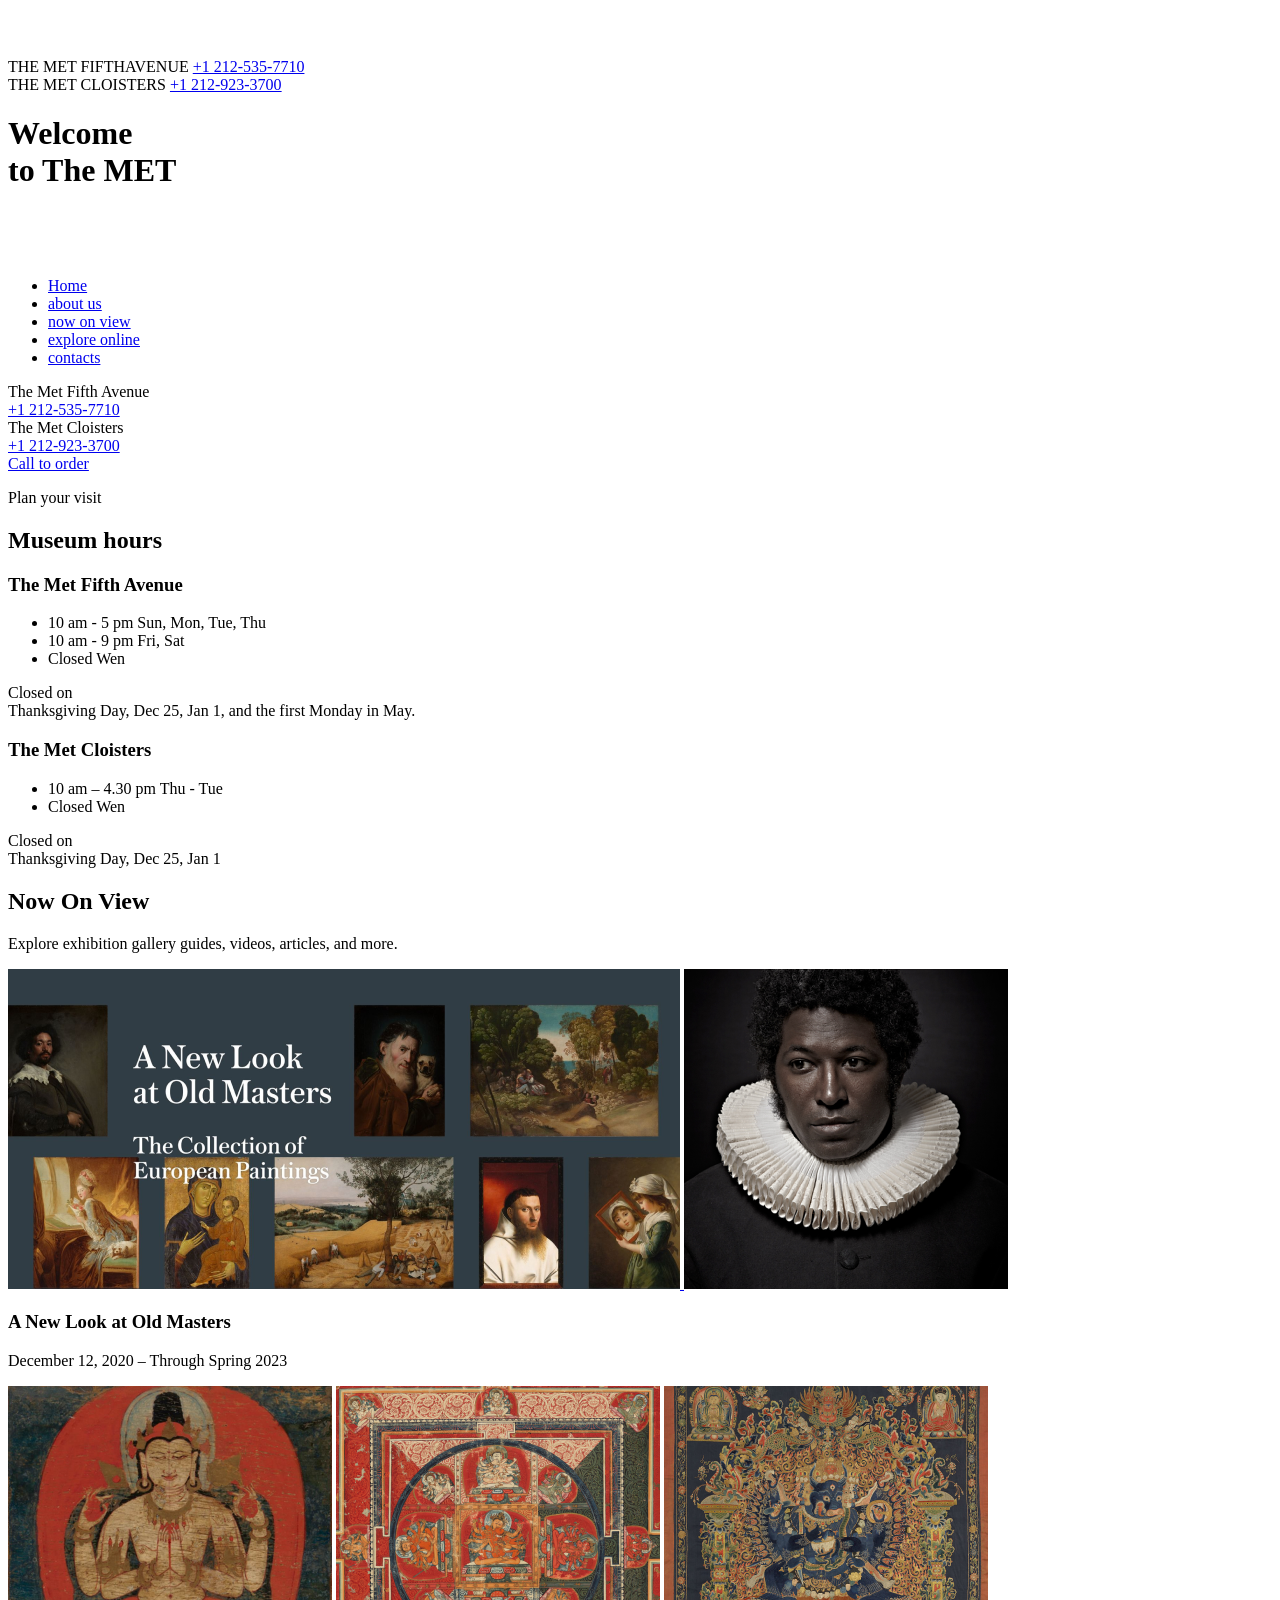
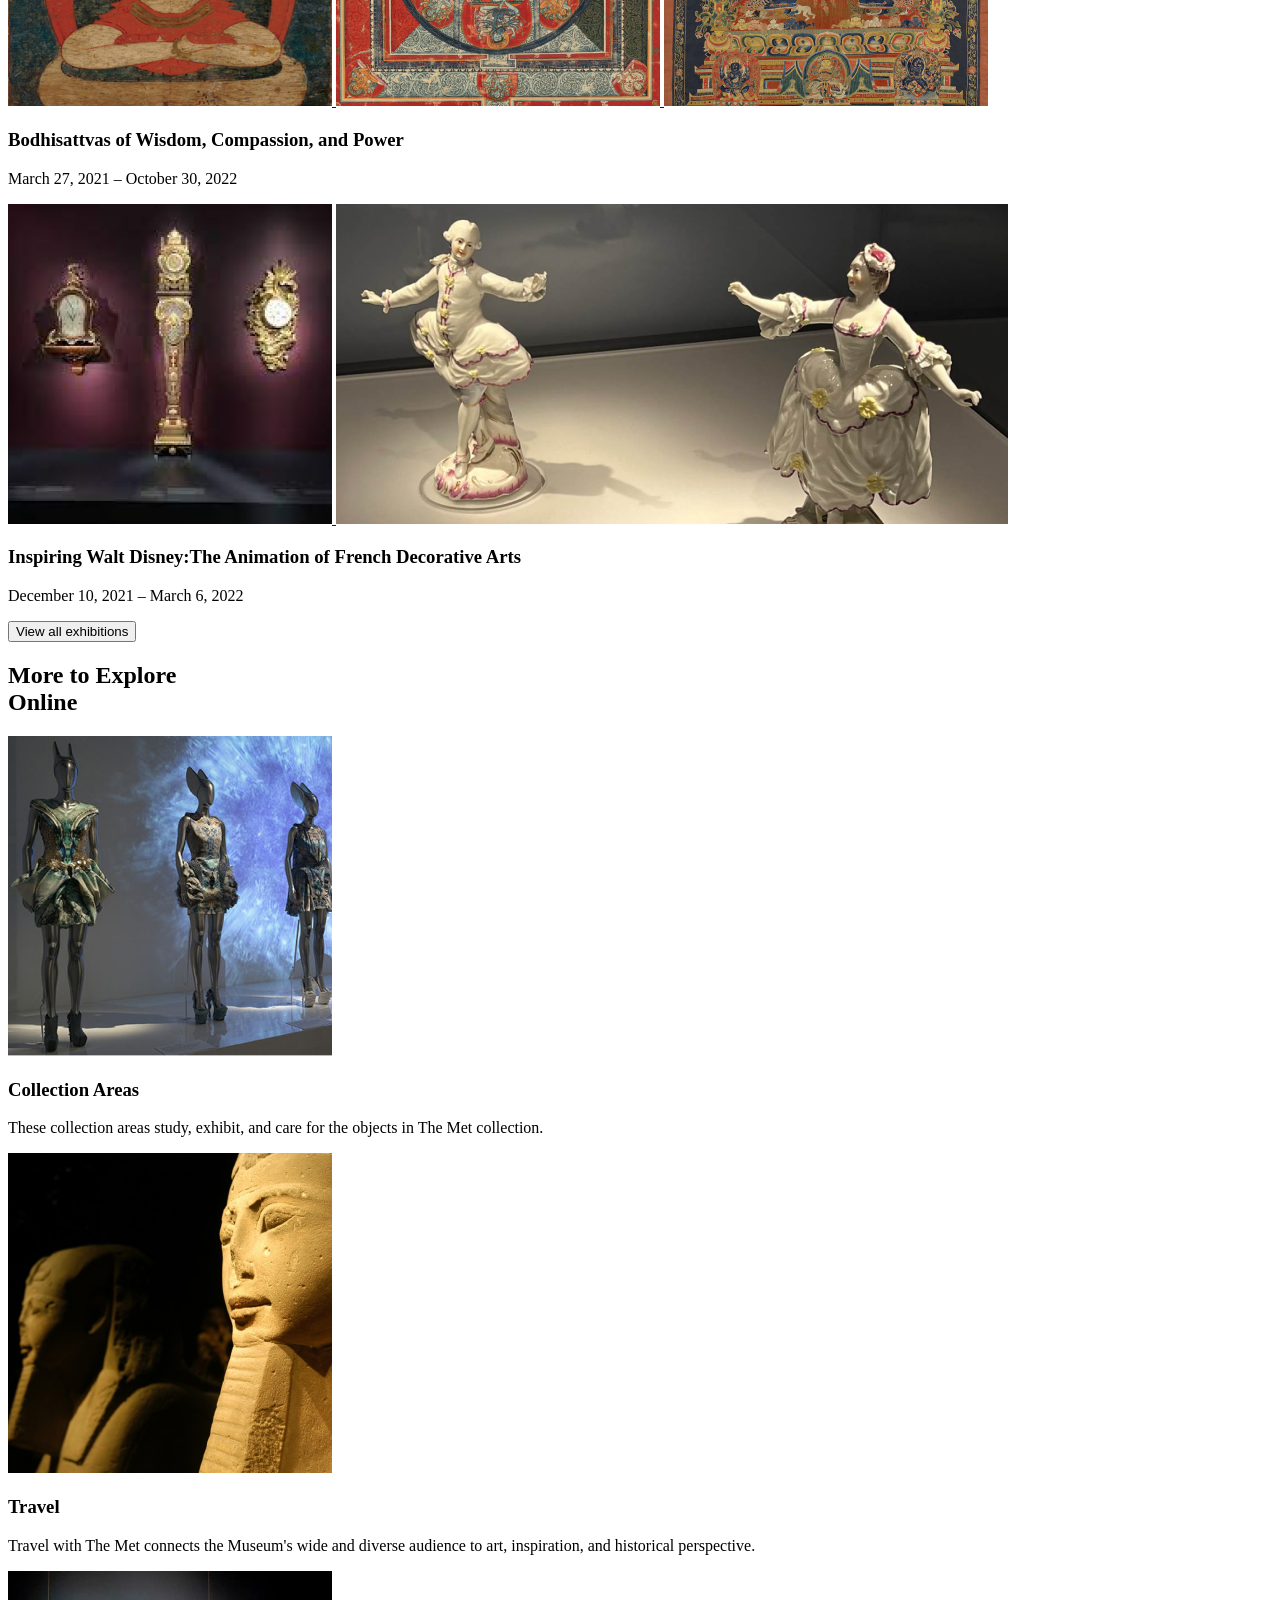
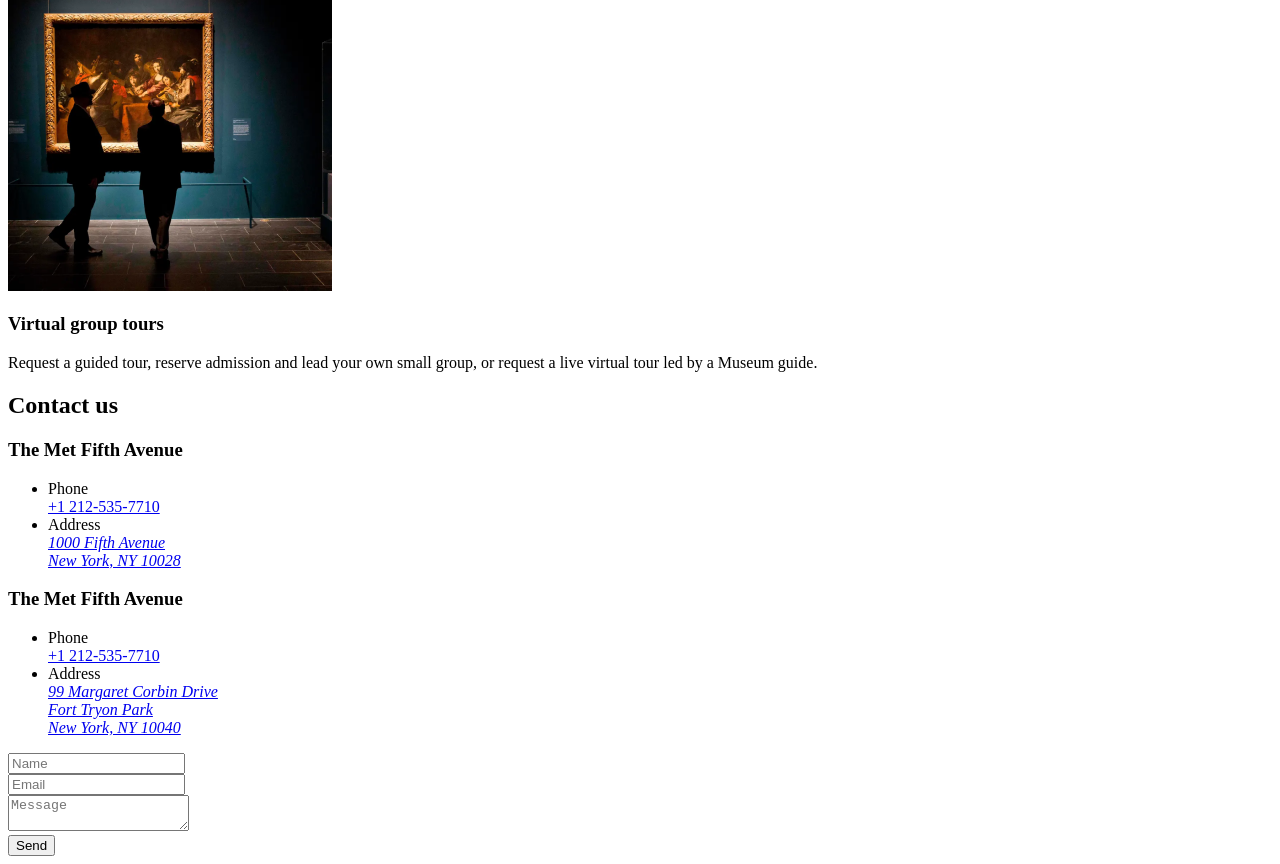
==== src/index.html @ bf950e7c "Landing Page solution" ====
<!-- #region Html-->
<!doctype html>
<html
  lang="en"
  class="page"
>
  <head>
    <meta charset="UTF-8" />
    <meta
      name="viewport"
      content="width=device-width, initial-scale=1.0"
    />
    <title>THE MET</title>
    <link
      rel="icon"
      href="./images/THE MET.svg"
    />
    <link
      rel="stylesheet"
      href="./styles/style.scss"
    />
    <script
      src="scripts/main.js"
      defer
    ></script>
  </head>

  <!-- #endregion -->

  <body class="page__body">
    <!-- #region header + menu -->
    <header class="header">
      <div class="container">
        <div class="header__content">
          <div class="top-bar">
            <a
              href="#"
              class="top-bar__logo-link"
            >
              <img
                class="header__logo"
                src="/src/images/THE MET.svg"
                alt="The Met"
              />
            </a>
            <div class="top-bar__icons">
              <div class="phone">
                <a
                  href="#"
                  class="icon icon--phone"
                ></a>
                <div class="phone__popup">
                  <div class="phone__item">
                    <span class="phone__place">THE MET FIFTHAVENUE</span>
                    <a
                      href="tel:+12125357710"
                      class="phone__number"
                    >
                      +1 212-535-7710
                    </a>
                  </div>
                  <div class="phone__item">
                    <span class="phone__place">THE MET CLOISTERS</span>
                    <a
                      href="tel:+12129233700"
                      class="phone__number"
                    >
                      +1 212-923-3700
                    </a>
                  </div>
                </div>
              </div>

              <a
                href="#menu"
                class="icon icon--menu"
              ></a>
            </div>
          </div>
          <div class="header__mid">
            <h1 class="header__title">
              Welcome
              <br />
              to The MET
            </h1>
          </div>
        </div>
      </div>
    </header>

    <aside
      class="page__menu menu"
      id="menu"
    >
      <div class="container">
        <div class="top-bar menu__top">
          <a
            href="#"
            class="top-bar__logo-link"
          >
            <img
              class="header__logo"
              src="/src/images/THE MET.svg"
              alt="The Met"
            />
          </a>
          <a
            href="#"
            class="icon icon--close"
          ></a>
        </div>
        <div class="menu__bottom">
          <nav class="nav menu__nav">
            <ul class="nav__list">
              <li class="nav__item">
                <a
                  class="nav__link"
                  href="#"
                >
                  Home
                </a>
              </li>
              <li class="nav__item">
                <a
                  class="nav__link"
                  href="#about-us"
                >
                  about us
                </a>
              </li>
              <li class="nav__item">
                <a
                  class="nav__link"
                  href="#now-on-view"
                >
                  now on view
                </a>
              </li>
              <li class="nav__item">
                <a
                  class="nav__link"
                  href="#explore"
                >
                  explore online
                </a>
              </li>
              <li class="nav__item">
                <a
                  class="nav__link"
                  href="#contacts"
                >
                  contacts
                </a>
              </li>
            </ul>
          </nav>
          <div class="menu__contacts">
            <div class="menu__contact">
              <div class="menu__contact-title">The Met Fifth Avenue</div>
              <a
                href="tel:+1 212-535-7710"
                class="menu__contact-number"
              >
                +1 212-535-7710
              </a>
            </div>
            <div class="menu__contact">
              <div class="menu__contact-title">The Met Cloisters</div>
              <a
                href="tel:+1 212-923-3700"
                class="menu__contact-number"
              >
                +1 212-923-3700
              </a>
            </div>
          </div>
          <a
            href="tel:+1 212-923-3700"
            class="menu__call-to-order"
          >
            Call to order
          </a>
        </div>
      </div>
    </aside>

    <!-- #endregion header + menu -->

    <main class="main">
      <div class="container">
        <div class="main__content">
          <section
            class="working-hours"
            id="about-us"
          >
            <div class="working-hours__header">
              <p class="working-hours__overline">Plan your visit</p>
              <h2 class="section-title section-title--align--left">
                Museum hours
              </h2>
            </div>

            <div class="working-hours__list">
              <article class="location">
                <h3 class="location__title">The Met Fifth Avenue</h3>
                <ul class="location__schedule">
                  <li class="location__row">
                    <span class="location__time">10 am - 5 pm</span>
                    <span class="location__days">Sun, Mon, Tue, Thu</span>
                  </li>

                  <li class="location__row">
                    <span class="location__time">10 am - 9 pm</span>
                    <span class="location__days">Fri, Sat</span>
                  </li>

                  <li class="location__row">
                    <span class="location__time">Closed</span>
                    <span class="location__days">Wen</span>
                  </li>
                </ul>
                <div class="location__schedule location__schedule--vertical">
                  <div class="location__time">Closed on</div>
                  <div class="location__days">
                    Thanksgiving Day, Dec 25, Jan 1, and the first Monday in
                    May.
                  </div>
                </div>
              </article>

              <article class="location">
                <h3 class="location__title">The Met Cloisters</h3>
                <ul class="location__schedule">
                  <li class="location__row">
                    <span class="location__time">10 am – 4.30 pm</span>
                    <span class="location__days">Thu - Tue</span>
                  </li>
                  <li class="location__row">
                    <span class="location__time">Closed</span>
                    <span class="location__days">Wen</span>
                  </li>
                </ul>
                <div class="location__schedule location__schedule--vertical">
                  <div class="location__time">Closed on</div>
                  <div class="location__days">
                    Thanksgiving Day, Dec 25, Jan 1
                  </div>
                </div>
              </article>
            </div>
          </section>

          <section
            class="now-on-view"
            id="now-on-view"
          >
            <div class="now-on-view__list">
              <div class="now-on-view__titles">
                <h2 class="now-on-view__title">Now On View</h2>
                <p class="now-on-view__subtitle">
                  Explore exhibition gallery guides, videos, articles, and more.
                </p>
              </div>
              <article class="on-view__item">
                <div class="on-view__photos">
                  <a
                    href="#"
                    class="on-view__link on-view__link--wide"
                  >
                    <img
                      src="./images/on-view/on-view-section11.png"
                      alt="on-view-photo1"
                      class="on-view__photo"
                    />
                  </a>
                  <a
                    href="#"
                    class="on-view__link on-view__link--square"
                  >
                    <img
                      src="./images/on-view/on-view-section12.png"
                      alt="on-view-photo2"
                      class="on-view__photo"
                    />
                  </a>
                </div>

                <div class="on-view__content">
                  <h3 class="on-view__title">A New Look at Old Masters</h3>
                  <p class="on-view__description">
                    December 12, 2020 – Through Spring 2023
                  </p>
                </div>
              </article>

              <article class="on-view__item">
                <div class="on-view__photos">
                  <a
                    href="#"
                    class="on-view__link on-view__link--square on-view__link--square--two"
                  >
                    <img
                      src="./images/on-view/on-view-section21.png"
                      alt="on-view-photo1"
                      class="on-view__photo"
                    />
                  </a>
                  <a
                    href="#"
                    class="on-view__link on-view__link--square on-view__link--square--two"
                  >
                    <img
                      src="./images/on-view/on-view-section22.png"
                      alt="on-view-photo2"
                      class="on-view__photo"
                    />
                  </a>
                  <a
                    href="#"
                    class="on-view__link on-view__link--square on-view__link--square--hidden"
                  >
                    <img
                      src="./images/on-view/on-view-section23.png"
                      alt="on-view-photo2"
                      class="on-view__photo"
                    />
                  </a>
                </div>

                <div class="on-view__content">
                  <h3 class="on-view__title">
                    Bodhisattvas of Wisdom, Compassion, and Power
                  </h3>
                  <p class="on-view__description">
                    March 27, 2021 – October 30, 2022
                  </p>
                </div>
              </article>

              <article class="on-view__item">
                <div class="on-view__photos">
                  <a
                    href="#"
                    class="on-view__link on-view__link--square"
                  >
                    <img
                      src="./images/on-view/on-view-section31.png"
                      alt="on-view-photo1"
                      class="on-view__photo"
                    />
                  </a>
                  <a
                    href="#"
                    class="on-view__link on-view__link--wide"
                  >
                    <img
                      src="./images/on-view/on-view-section32.png"
                      alt="on-view-photo2"
                      class="on-view__photo"
                    />
                  </a>
                </div>

                <div class="on-view__content">
                  <h3 class="on-view__title">
                    Inspiring Walt Disney:The Animation of French Decorative
                    Arts
                  </h3>
                  <p class="on-view__description">
                    December 10, 2021 – March 6, 2022
                  </p>
                </div>
              </article>
            </div>

            <div class="now-on-view__actions">
              <button
                class="button button--primary"
                type="button"
              >
                View all exhibitions
              </button>
            </div>
          </section>

          <section
            class="explore"
            id="explore"
          >
            <h2 class="section-title">
              More to Explore
              <br />
              Online
            </h2>
            <div class="explore__list">
              <article class="item explore__card">
                <img
                  src="./images/explore/explore-1.png"
                  alt="explore-1"
                  class="item__photo"
                />
                <h3 class="item__title">Collection Areas</h3>
                <p class="item__description">
                  These collection areas study, exhibit, and care for the
                  objects in The Met collection.
                </p>
              </article>

              <article class="item explore__card">
                <img
                  src="./images/explore/explore-2.png"
                  alt="explore-2"
                  class="item__photo"
                />
                <h3 class="item__title">Travel</h3>
                <p class="item__description">
                  Travel with The Met connects the Museum's wide and diverse
                  audience to art, inspiration, and historical perspective.
                </p>
              </article>

              <article class="item explore__card">
                <img
                  src="./images/explore/explore-3.png"
                  alt="explore-3"
                  class="item__photo"
                />
                <h3 class="item__title">Virtual group tours</h3>
                <p class="item__description">
                  Request a guided tour, reserve admission and lead your own
                  small group, or request a live virtual tour led by a Museum
                  guide.
                </p>
              </article>
            </div>
          </section>

          <section
            class="contacts"
            id="contacts"
          >
            <h2
              class="contacts__title section-title section-title--diff--margin"
            >
              Contact us
            </h2>

            <div class="contacts__list">
              <div class="contacts__group">
                <article class="location-contact">
                  <h3 class="location-contact__title">The Met Fifth Avenue</h3>
                  <ul class="location-contact__info">
                    <li class="location-contact__phone-number">
                      <div class="location-contact__label">Phone</div>
                      <a
                        href="tel:+1 212-535-7710"
                        class="location-contact__number"
                      >
                        +1 212-535-7710
                      </a>
                    </li>
                    <li class="location-contact__adress">
                      <div class="location-contact__label">Address</div>
                      <address class="location-contact__description">
                        <a
                          href="https://www.google.com/maps/place/40%C2%B046'44.6%22N+73%C2%B057'45.4%22W"
                          class="location-contact__link"
                          target="_blank"
                        >
                          1000 Fifth Avenue
                          <br />
                          New York, NY 10028
                        </a>
                      </address>
                    </li>
                  </ul>
                </article>
                <article class="location-contact">
                  <h3 class="location-contact__title">The Met Fifth Avenue</h3>
                  <ul class="location-contact__info">
                    <li class="location-contact__phone-number">
                      <div class="location-contact__label">Phone</div>
                      <a
                        href="tel:+1 212-535-7710"
                        class="location-contact__number"
                      >
                        +1 212-535-7710
                      </a>
                    </li>
                    <li class="location-contact__adress">
                      <div class="location-contact__label">Address</div>
                      <address class="location-contact__description">
                        <a
                          href="https://www.google.com/maps/place/40%C2%B051'53.2%22N+73%C2%B055'53.7%22W"
                          class="location-contact__link"
                          target="_blank"
                        >
                          99 Margaret Corbin Drive
                          <br />
                          Fort Tryon Park
                          <br />
                          New York, NY 10040
                        </a>
                      </address>
                    </li>
                  </ul>
                </article>
              </div>

              <form
                class="contacts__form"
                method="post"
                action="#"
                onsubmit="this.reset(); return false;"
              >
                <div class="contacts__field">
                  <label
                    for="name"
                    class="contacts__label"
                  ></label>
                  <input
                    id="name"
                    type="text"
                    name="name"
                    placeholder="Name"
                    pattern="\w+"
                    class="contacts__input"
                    required
                  />
                </div>
                <div class="contacts__field">
                  <label
                    for="email"
                    class="contacts__label"
                  ></label>
                  <input
                    id="email"
                    type="email"
                    name="email"
                    placeholder="Email"
                    class="contacts__input"
                    required
                  />
                </div>
                <div class="contacts__field contacts__field--message">
                  <label
                    for="message"
                    class="contacts__label"
                  ></label>
                  <textarea
                    id="message"
                    name="message"
                    placeholder="Message"
                    class="contacts__textarea"
                  ></textarea>
                </div>
                <button
                  class="button"
                  type="submit"
                >
                  Send
                </button>
              </form>
            </div>
          </section>
        </div>
      </div>
    </main>

    <footer class="footer"></footer>
  </body>
</html>
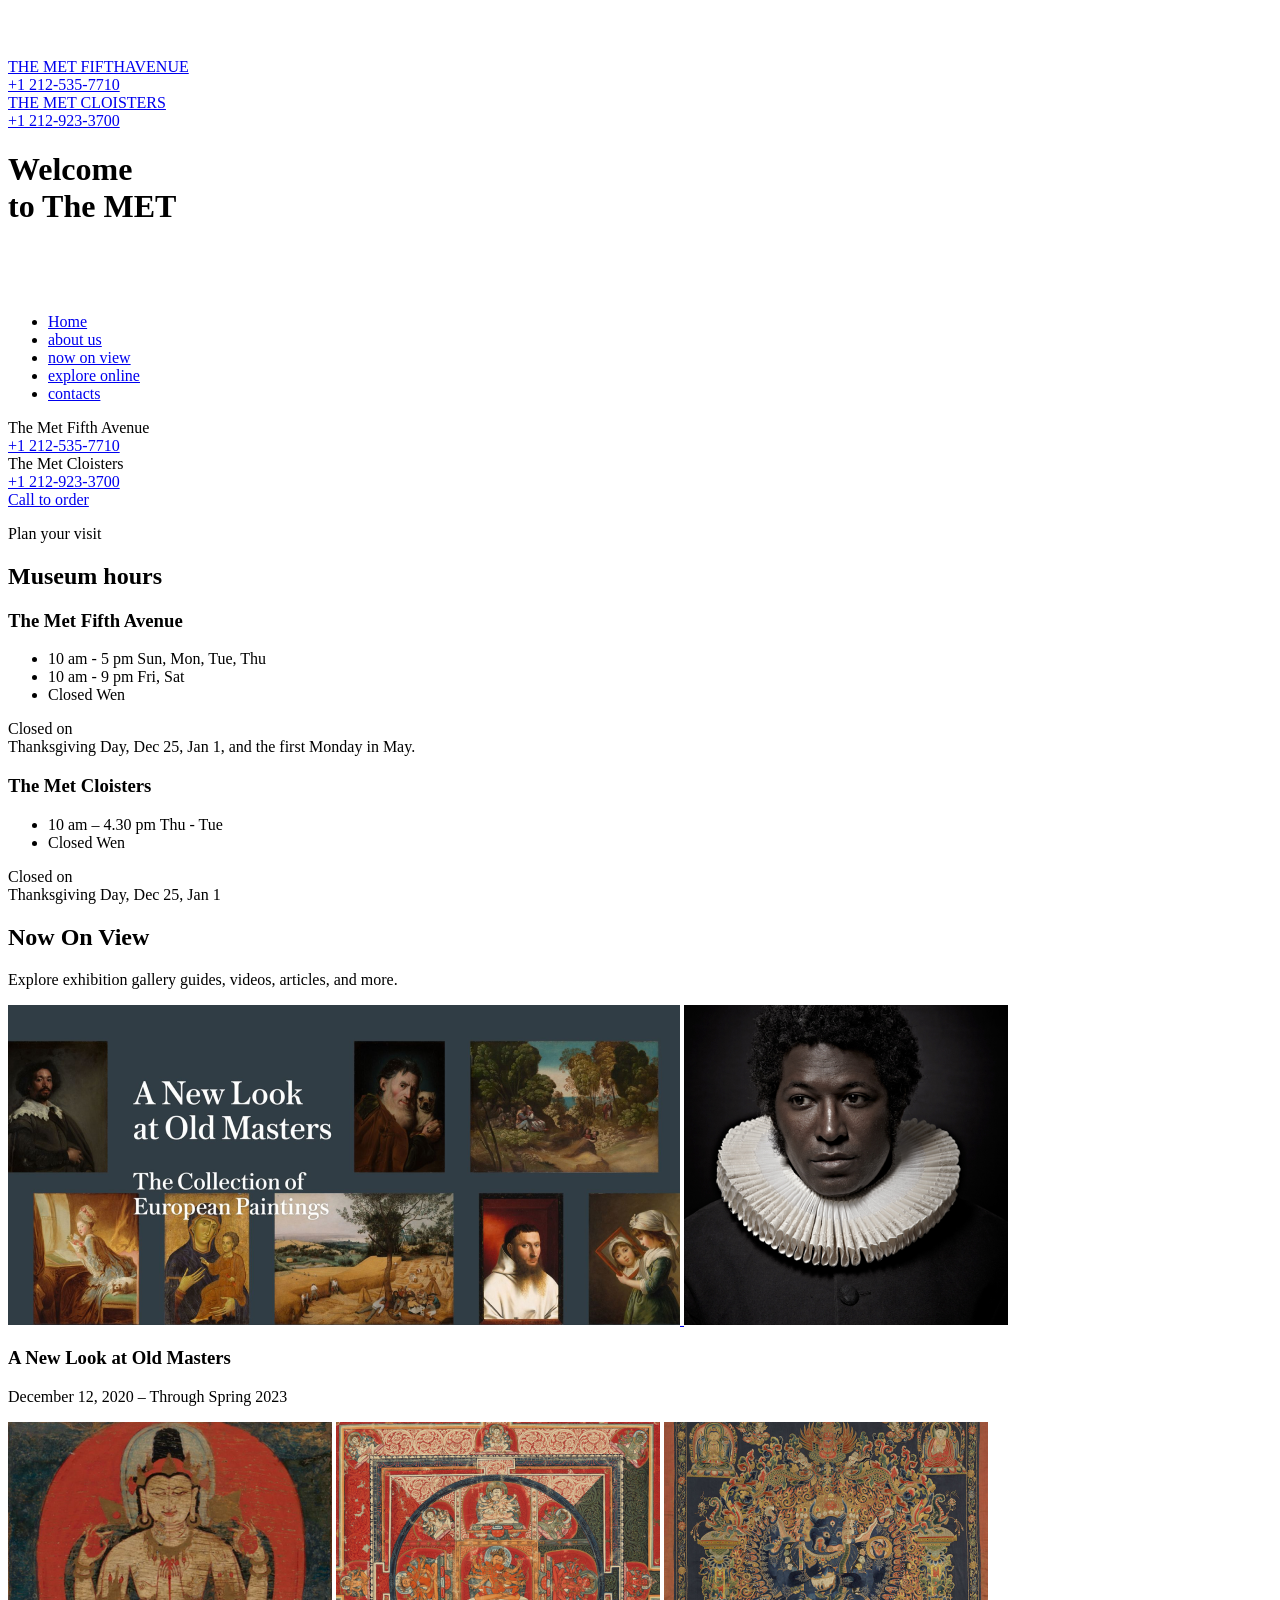
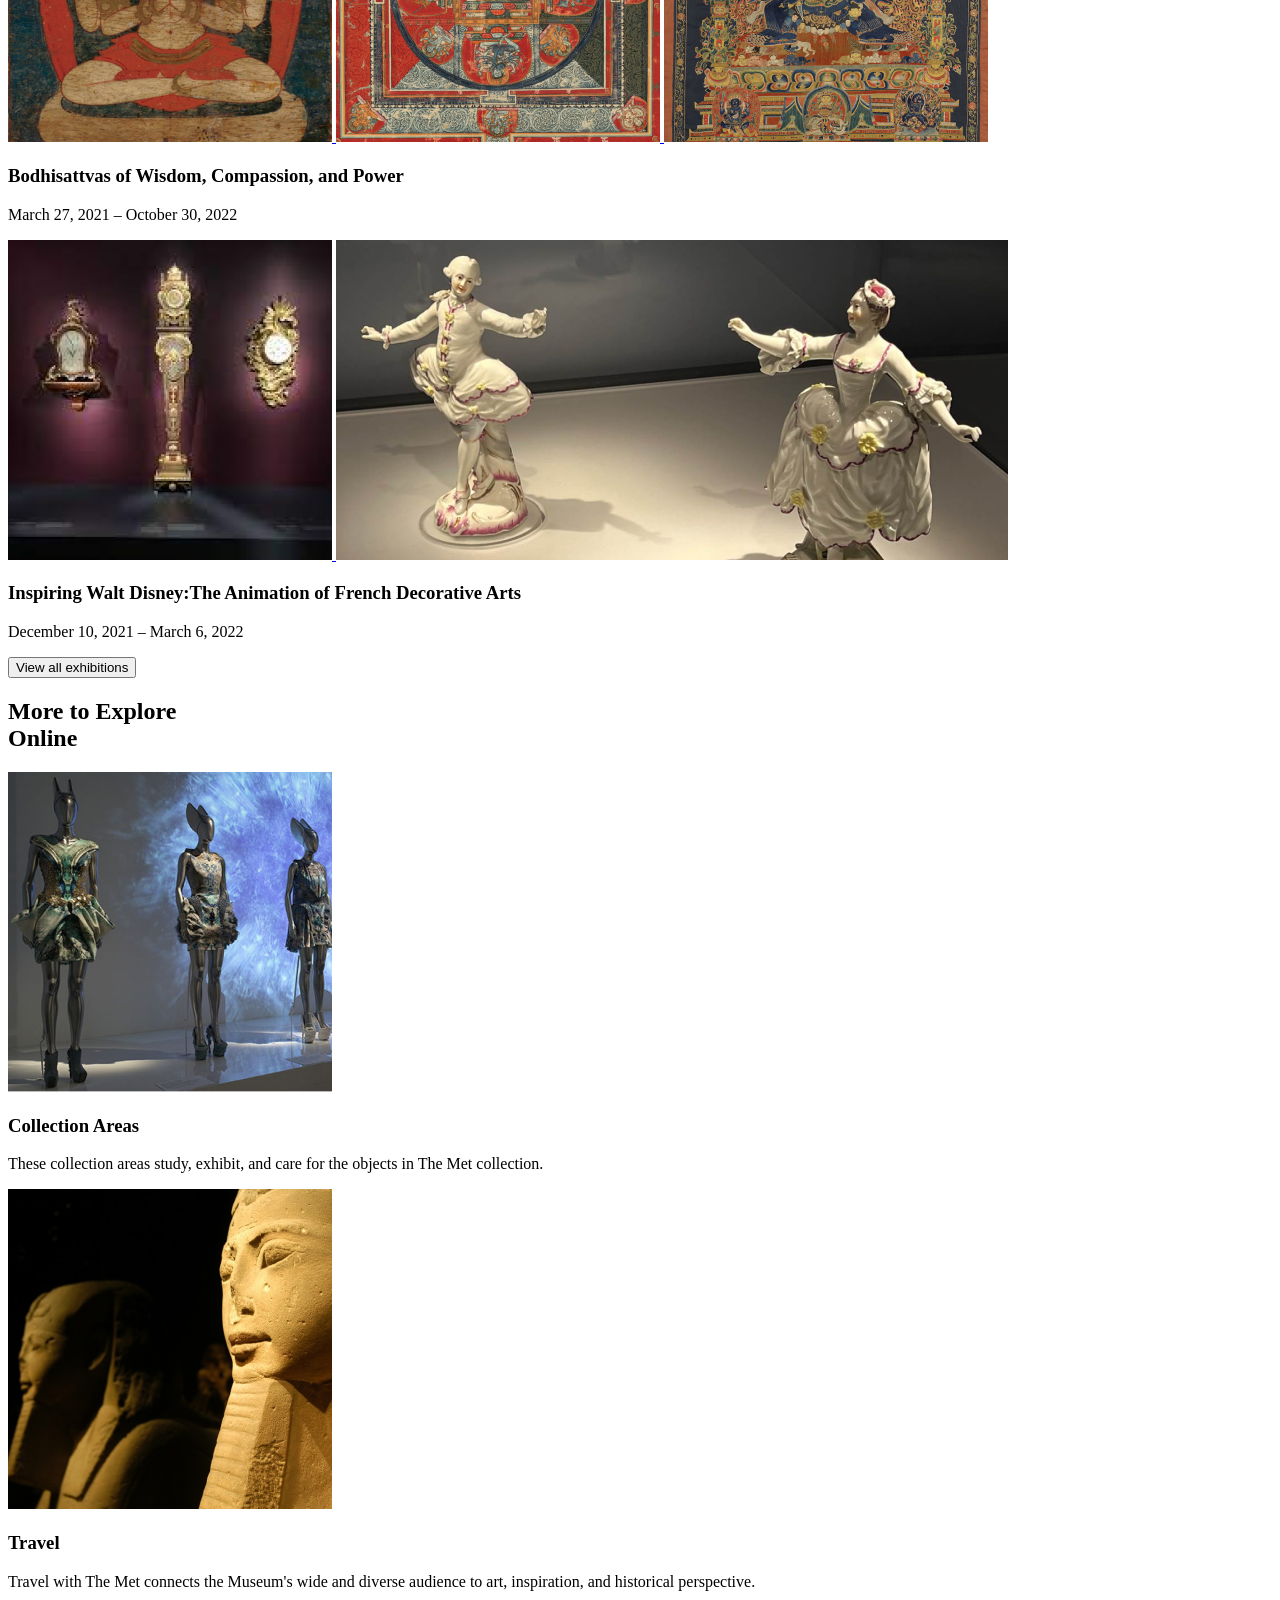
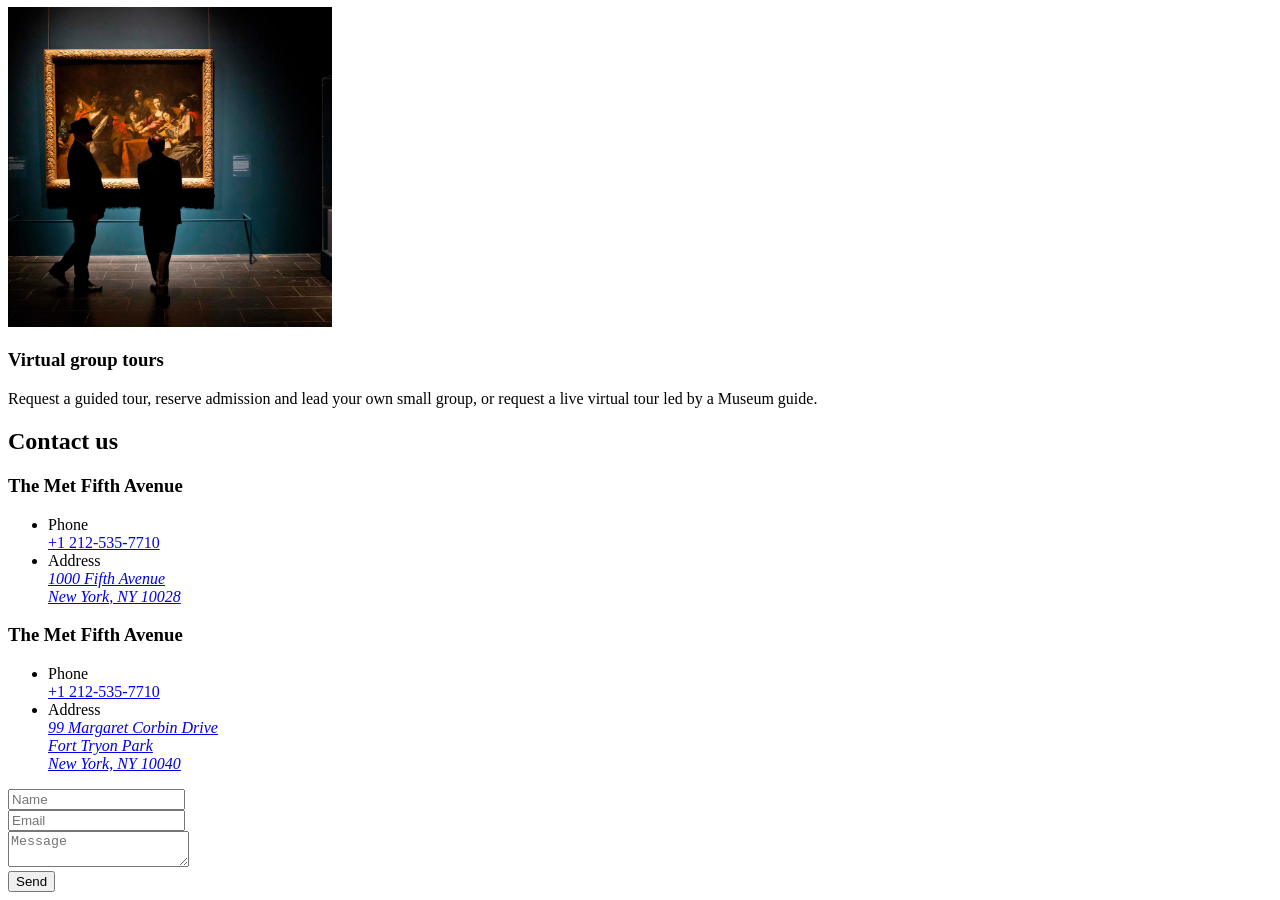
==== commit 2ad70845: "fixed phone icon, image scale, hover effects" ====
--- a/src/index.html
+++ b/src/index.html
@@ -46,25 +46,28 @@
             <div class="top-bar__icons">
               <div class="phone">
                 <a
-                  href="#"
+                  href="tel:+12125357710"
                   class="icon icon--phone"
+                  tabindex="0"
                 ></a>
                 <div class="phone__popup">
                   <div class="phone__item">
-                    <span class="phone__place">THE MET FIFTHAVENUE</span>
                     <a
                       href="tel:+12125357710"
                       class="phone__number"
                     >
+                      THE MET FIFTHAVENUE
+                      <br>
                       +1 212-535-7710
                     </a>
                   </div>
                   <div class="phone__item">
-                    <span class="phone__place">THE MET CLOISTERS</span>
                     <a
                       href="tel:+12129233700"
                       class="phone__number"
                     >
+                      THE MET CLOISTERS
+                      <br>
                       +1 212-923-3700
                     </a>
                   </div>
